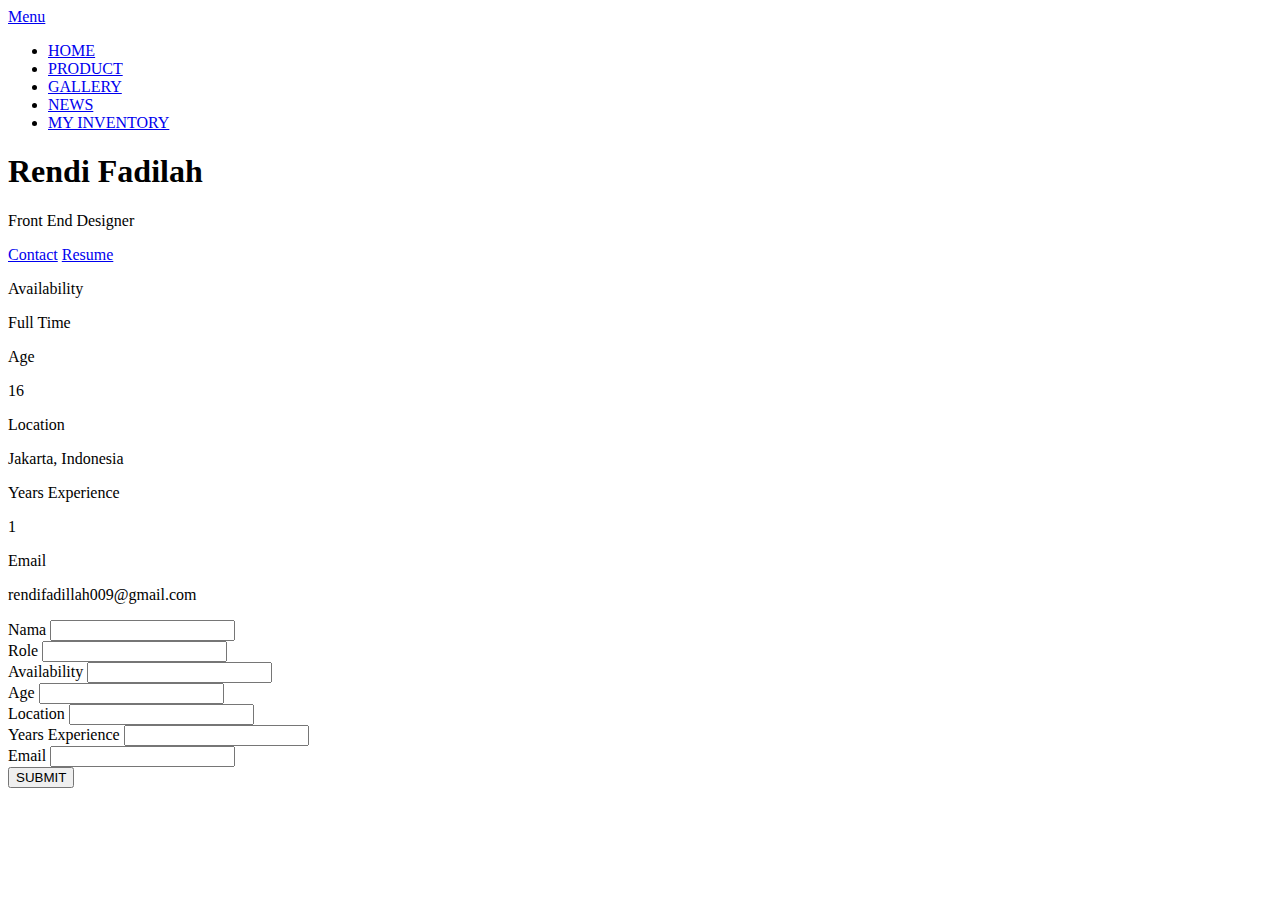
==== profile_page_rendi.html @ 4a50ae4f "profil_page_rendi.html" ====
<!DOCTYPE html>
<html lang="en">
<head>
    <meta charset="UTF-8">
    <meta name="viewport" content="width=device-width, initial-scale=1.0">
    <meta http-equiv="X-UA-Compatible" content="ie=edge">
    <title>Profil Page Rendi Fadilah</title>
    <link rel="stylesheet" href="css/style.css">
    <link rel="stylesheet" href="css/bootstrap.min.css.map">
</head>
<body>
    <nav>
        <div class="menu-mobile">
            <a href="#" onclick="showMenu()">Menu</a>
        </div>
        <ul id="menu">
            <li><a href="#">HOME</a></li>
            <li><a href="#">PRODUCT</a></li>
            <li><a href="#">GALLERY</a></li>
            <li><a href="#">NEWS</a></li>
            <li><a href="#">MY INVENTORY</a></li>
        </ul>
    </nav>

    <section id="box-profile">
        <div class="img-profile">
            <div class="photo" style="background-image:url(img/rendi.jpg);"></div>
        </div>
        <div class="description">
            <h1>Rendi Fadilah</h1>
            <p>Front End Designer</p>
            <a href="#" class="button 
            bg-green">Contact</a>
            <a href="#" class="button
            border-blue">Resume</a>
        </div>
        <div class="information">
            <div class="data"> 
                <p class="field">Availability</p>
                <p class="text-gray">Full Time</p>
            </div>
            <div class="data">
                <p class="field">Age</p>
                <p class="text-gray">16</p>
            </div>
            <div class="data">
                <p class="field">Location</p>
                <p class="text-gray">Jakarta, Indonesia</p>
            </div>
            <div class="data">
                <p class="field">Years Experience</p>
                <p class="text-gray">1</p>
            </div>
            <div class="data">
                <p class="field">Email</p>
                <p class="text-gray">rendifadillah009@gmail.com</p>
            </div>
        </div> 
        </section>


    <section id="input-form">
        <form method="#" action="#">
            <div class="form">  
                <label>Nama</label>
                <input type="text" name="name">
            </div>
            <div class="form">
                <label>Role</label>
                <input type="text" name="role">
            </div>
            <div class="form">
                <label>Availability</label>
                <input type="text" name="availability">
             </div>
             <div class="form">
                <label>Age</label>
                <input type="number" name="age">
            </div>
            <div class="form">
                <label>Location</label>
                <input type="text" name="location">
            </div>
            <div class="form">
                <label>Years Experience</label>
                <input type="number" name="years">
            </div>
            <div class="form">
                <label>Email</label>
                <input type="email" name="email">
            </div>
            <div>
                <input type="submit" name="submit" value="SUBMIT" class="bg-blue">
            </div>
        </form>
    </section>

    <script>
        function showMenu() {
            var menu = document.getElementById("menu");
            var box = document.getElementById("box-profile");

            if(menu.style.display === "block") {
                menu.style.display = "none";
                box.style.paddingTop = "0px";
            }else{
                menu.style.display = "block";
                box.style.paddingTop = "125px"
            }
        }
    </script>
</body>
</html>
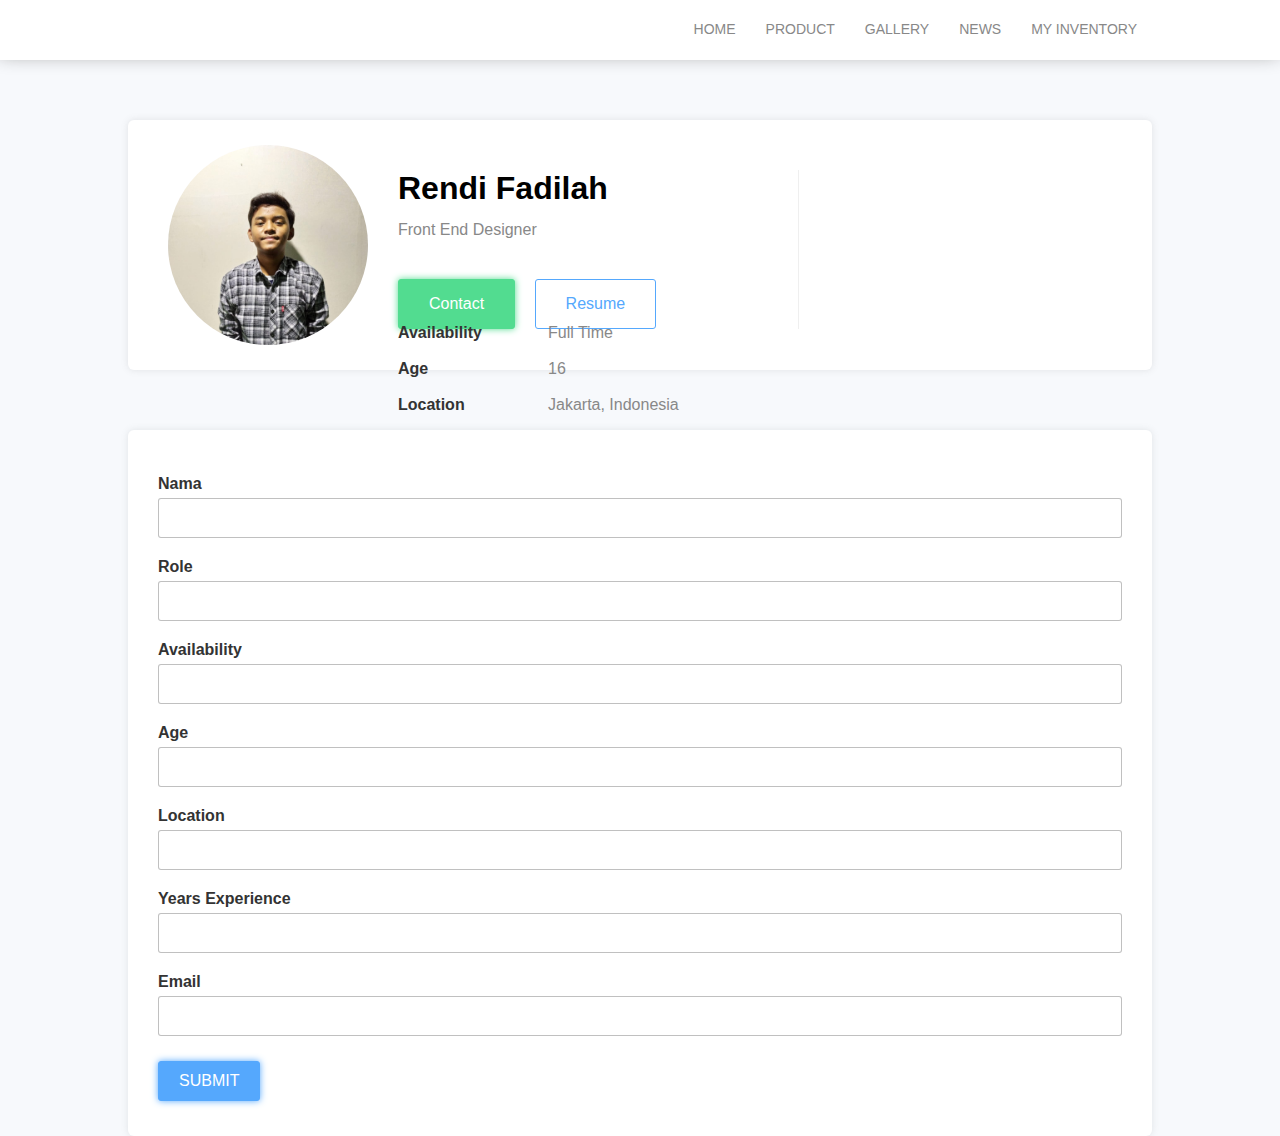
==== commit 56bd9a20: "update" ====
--- a/profile_page_rendi.html
+++ b/profile_page_rendi.html
@@ -5,7 +5,7 @@
     <meta name="viewport" content="width=device-width, initial-scale=1.0">
     <meta http-equiv="X-UA-Compatible" content="ie=edge">
     <title>Profil Page Rendi Fadilah</title>
-    <link rel="stylesheet" href="css/style.css">
+    <link rel="stylesheet" href="style.css">
     <link rel="stylesheet" href="css/bootstrap.min.css.map">
 </head>
 <body>
@@ -24,7 +24,7 @@
 
     <section id="box-profile">
         <div class="img-profile">
-            <div class="photo" style="background-image:url(img/rendi.jpg);"></div>
+            <div class="photo" style="background-image:url(rendi.jpg);"></div>
         </div>
         <div class="description">
             <h1>Rendi Fadilah</h1>
--- a/style.css
+++ b/style.css
@@ -0,0 +1,313 @@
+*, body {
+    margin: 0;
+    padding: 0;
+}
+
+.gambar {
+    height: 200px;
+    width: 200px;
+}
+
+body {
+    background-color: #f7f9fc;
+}
+
+/* color */
+.bg-green{
+    background-color: #52dc90;
+    color: #fff;
+    box-shadow: 0 0 7px 0px #52dc90;
+    border: 1px solid #52dc90;
+}
+.bg-blue{
+    background-color: #55a8fd;
+    color: #fff;
+    box-shadow: 0 0 7px 0px #55a8fd;
+    border: 1px solid #55a8fd;
+}
+.border-blue{
+    color: #55a8fd;
+    border: 1px solid #55a8fd;
+}
+/* component */
+.text-black{
+    color: #333;
+}
+.text-gray{
+    color: #888;
+}
+.button{
+    position: relative;
+    padding: 15px 30px 15px 30px;
+    text-decoration: none;
+    display: inline-block;
+    margin-right: 15px;
+    border-radius: 3px;
+}
+
+/* navbar */
+nav {
+    position: relative;
+    width: 100%;
+    height: 60px;
+    background-color: #fff;
+    box-shadow: -1px -7px 20px 0px #888;
+}
+
+nav ul{
+    position: relative;
+    top: 20px;
+    margin: 0;
+    float: right;
+    right: 10%;
+}
+
+nav ul li{
+    float: left;
+    display: block;
+    margin: 0px 15px 0px 15px;
+}
+nav ul li a{
+    text-decoration: none;
+    color: #888;
+    font-family: 'Helvetica',sans-serif;
+    font-size: 14px;
+}
+nav ul li a:hover{
+    color: orangered;
+}
+.menu-mobile{
+    position: relative;
+    float: right;
+    display: none;
+}
+.menu-mobile a{
+    color: #888;
+    font-size: 14px;
+    text-transform: uppercase;
+    text-decoration: none;
+    padding: 5px 10px 5px 10px;
+    border: 1px solid #888;
+}
+
+/* profile  section */
+section#box-profile{
+    position: relative;
+    width: 80%;
+    min-height: 250px;
+    margin-left: 10%;
+    margin-right: 10%;
+    margin-top: 60px;
+    border-radius: 6px;
+    background-color: #fff;
+    box-shadow: 0 0 7px 0px rgba(136, 136, 136, 0.2);
+}
+#box-profile .img-profile{
+    position: relative;
+    display: inline-block;
+    width: 200px;
+    height: 200px;
+    border-radius: 300px;
+    float: left;
+    top: 25px;
+    margin-left: 40px;
+}
+.img-profile .photo{
+    height: 100%;
+    background-size: 100%;
+    background-repeat: no-repeat;
+    background-position: 0px-20px;
+    border-radius: 300px;
+}
+.description {
+    position: relative;
+    width: 400px;
+    display: inline-block;
+    float: left;
+    top: 50px;
+    margin-left: 30px;
+    font-family: 'Helvetica', sans-serif;
+    border-right: 1px solid #efefef;
+}
+.description h1{
+    font-size: 32px;
+    margin-bottom: 14px;
+}
+.description p{
+    color: #888;
+}
+.description .button{
+    margin-top: 40px;
+}
+.information{
+    position: relative;
+    display: inline-block;
+    float: left;
+    font-family: 'Helvetica', sans-serif; 
+    top: 45px;
+    margin-left: 30px;
+}
+.information .data{
+    display: block;
+    width: 100%;
+    height: 36px;
+}
+.information p.field{
+    font-weight: 600;
+    width: 150px;
+    color: #333;
+}
+.information .data p{
+    float: left;
+}
+
+/* form */
+section#input-form{
+    position: relative;
+    max-width: 80;
+    margin-left: 10%;
+    margin-right: 10%;
+    margin-top: 60px;
+    border-radius: 6px;
+    background-color: #fff;
+    box-shadow: 0 0 7px 0px rgba(136, 146, 146, 0.2);  
+    padding: 30px;
+}
+#input-form .form{
+    width: 100%;
+    display: grid;
+    margin-top: 15px;
+    margin-bottom: 15px;
+}
+label{
+    font-family: 'Helvetica', sans-serif;
+    font-size: 16px;
+    color: #333;
+    font-weight: 600;
+}
+input{
+    font-family: 'Helvetica', sans-serif;
+    padding: 10px 20px 10px 20px;
+    outline: none;
+    border-radius: 3px;
+    border: 1px solid #8888;
+    margin-top: 5px;
+    margin-bottom: 5px;
+    font-size: 16px;
+}
+
+/* responsive dilayar mobile middle */
+@media(min-width:321px) and (max-width: 425px){
+    section#box-profile{
+        width: 90%;
+        height: 630px;
+        margin-left: 5%;
+        margin-right: 5%;
+        margin-top: 30px;
+    }
+    .menu-mobile{
+        top: 20px;
+        right: 10%;
+        display: inline-block;
+    }
+    nav ul{
+        display: none;
+        right: 0;
+        width: 100%;
+        text-align: center;
+        top: 43px;
+        z-index: 99;
+        background: #fff;
+    }
+    nav ul li{
+        float: unset;
+        margin: 0;
+        padding-top: 10px;
+        padding-bottom: 10px;
+    }
+    .description{
+        padding-left: 0px;
+        width: 100%;
+        text-align: center;
+        margin-left: 0;
+        border: none;
+    }
+    .description .button{
+        margin-right: 10px;
+        margin-left: 10px;
+    }
+    .img-profile .photo{
+        left: 35px;
+        position: relative;
+    }
+    .information{
+        top: 75px;
+        margin-left: 25px;
+        font-size: 14px;
+    }
+    section#input-form{
+        margin-left: 5%;
+        margin-right: 5%;   
+    }
+}
+
+/* responsive mobile small */
+@media screen and  (max-width: 320px){
+    section#box-profile{
+        width: 90%;
+        height: 760px;
+        margin-left: 5%;
+        margin-right: 5%;
+        margin-top: 30px;
+    }
+    .menu-mobile{
+        top: 20px;
+        right: 10%;
+        display: inline-block;
+    }
+    nav ul{
+        display: none;
+        right: 0;
+        width: 100%;
+        text-align: center;
+        top: 43px;
+        z-index: 99;
+        background: #fff;
+    }
+    nav ul li{
+        float: unset;
+        margin: 0;
+        padding-top: 10px;
+        padding-bottom: 10px;
+    }
+    .description{
+        padding-left: 30px;
+        width: 9%;
+        text-align: center;
+        margin-left: 0;
+    }
+    .description .button{
+        padding: 10px 25px 10px 25px;
+        margin-right: 10px;
+        margin-left: 10px;
+    }
+    .img-profile .photo{
+        left: 10px;
+        position: relative;
+    }
+    .information{
+        top: 75px;
+        margin-left: 25px;
+        font-size: 14px;
+    }
+    .information .data{
+        height: 48px;
+    }
+    .information p.field{
+        width: 95px;
+    }
+    section#input-form{
+        margin-left: 5%;
+        margin-right: 5%;
+    }
+}